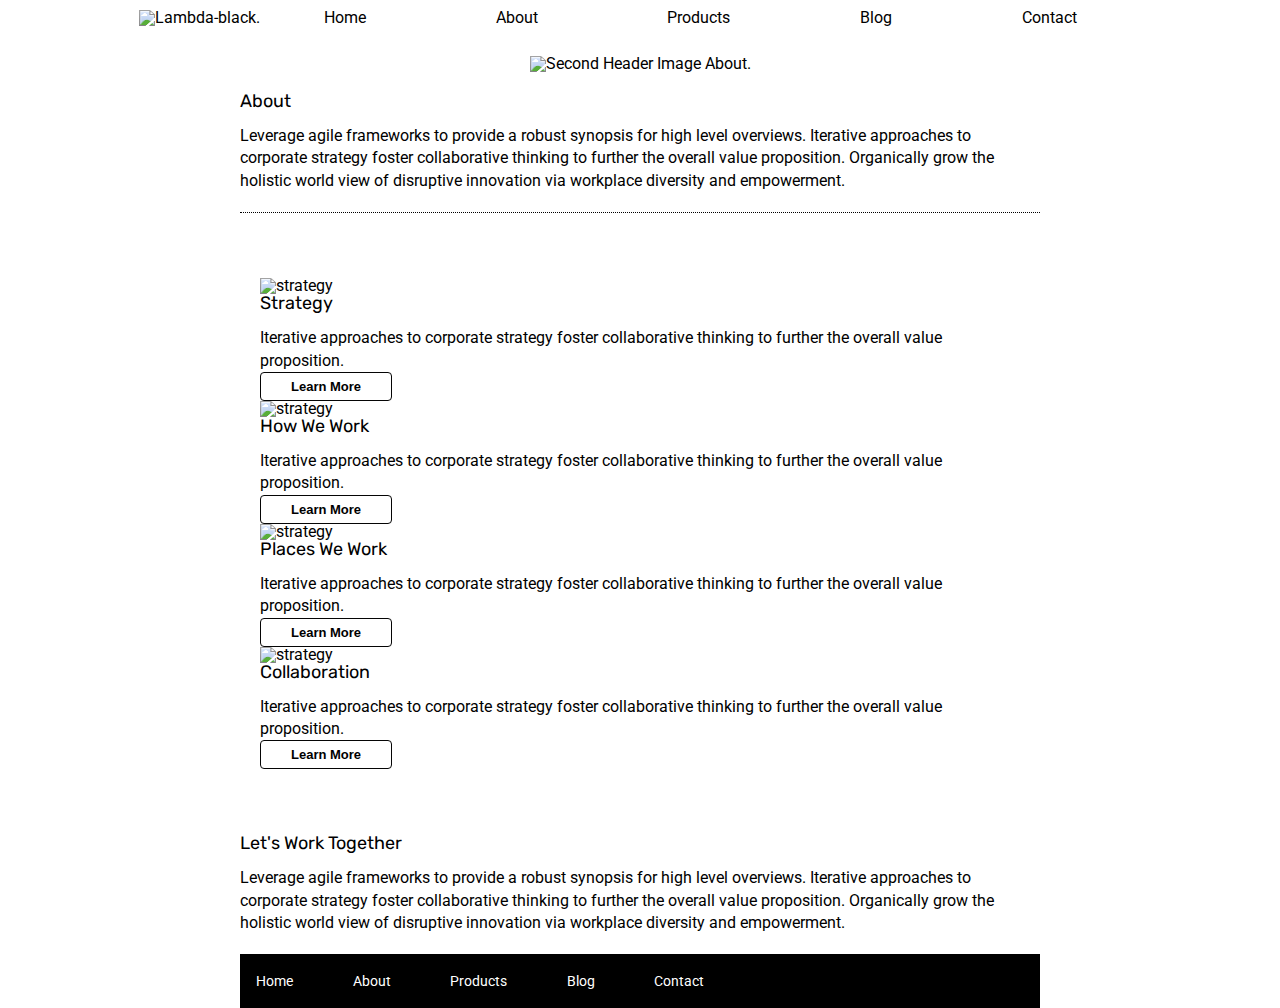
==== about.html @ f49e17aa "first push to my first sprint challenge, still WIP" ====
<!doctype html>

<html lang="en">
<head>
  <meta charset="utf-8">

  <title>Sprint Challenge - About</title>

  <link href="https://fonts.googleapis.com/css?family=Roboto|Rubik" rel="stylesheet">
  <link rel="stylesheet" href="css/index.css">

</head>

<body>
  <header>
    
     <img class="logo" src="img/lambda-black.png" alt="Lambda-black.">
     <nav >
         <a href="index.html">Home</a>
         <a href="about.html">About</a>
         <a href="#">Products</a>
         <a href="#">Blog</a>
         <a href="#">Contact</a>
      </nav>
      
    </header>

    <div class="second-header-img-about">
        <img class="second-header-img-about" src="img/jumbo-about.png" alt="Second Header Image About.">
    </div>

    <div class="container about-page">
      
        <div class="about-par">
          <h5>About</h5>

          <p>Leverage agile frameworks to provide a robust synopsis for high level overviews. Iterative approaches to corporate strategy foster collaborative thinking to further the overall value proposition. Organically grow the holistic world view of disruptive innovation via workplace diversity and empowerment.</p>
        </div>
        <div class="mid">
        <div class="strategy-par">
          <img src="img/about-plan.png" alt="strategy">
          
          <h5>Strategy</h5>
          
          <p>Iterative approaches to corporate strategy foster collaborative thinking to further the overall value proposition.</p>
          
          <a href="#" class="myButton">Learn More</a>
        </div>

        <div class="how-we-work-par">
          <img src="img/about-working.png" alt="strategy">
        
          <h5>How We Work</h5>
          
          <p>Iterative approaches to corporate strategy foster collaborative thinking to further the overall value proposition.</p>

          <a href="#" class="myButton">Learn More</a>
        
        </div>

        <div class="places-we-work-par">
          <img src="img/about-office.png" alt="strategy">
          
          <h5>Places We Work</h5>

          <p>Iterative approaches to corporate strategy foster collaborative thinking to further the overall value proposition.</p>
          
          <a href="#" class="myButton">Learn More</a>

        </div>
        <div class="collaboration-par">
          <img src="img/about-meeting.png" alt="strategy">
          
          <h5>Collaboration</h5>
          
          <p>Iterative approaches to corporate strategy foster collaborative thinking to further the overall value proposition.</p>

          <a href="#" class="myButton">Learn More</a>
        </div>
      </div>
      
      <div class="lets-work-together-par">
        <h5>Let's Work Together</h5>

        <p>Leverage agile frameworks to provide a robust synopsis for high level overviews. Iterative approaches to corporate strategy foster collaborative thinking to further the overall value proposition. Organically grow the holistic world view of disruptive innovation via workplace diversity and empowerment.</p>
      </div>

      <footer>
        <nav>
          <a href="index.html">Home</a>
          <a href="#">About</a>
          <a href="#">Products</a>
          <a href="#">Blog</a>
          <a href="#">Contact</a>
        </nav>
      </footer>
    </div><!-- container -->        
</body>
</html>
---- css/index.css ----
/* http://meyerweb.com/eric/tools/css/reset/ 
   v2.0 | 20110126
   License: none (public domain)
*/

html, body, div, span, applet, object, iframe,
h1, h2, h3, h4, h5, h6, p, blockquote, pre,
a, abbr, acronym, address, big, cite, code,
del, dfn, em, img, ins, kbd, q, s, samp,
small, strike, strong, sub, sup, tt, var,
b, u, i, center,
dl, dt, dd, ol, ul, li,
fieldset, form, label, legend,
table, caption, tbody, tfoot, thead, tr, th, td,
article, aside, canvas, details, embed, 
figure, figcaption, footer, header, hgroup, 
menu, nav, output, ruby, section, summary,
time, mark, audio, video {
	margin: 0;
	padding: 0;
	border: 0;
	font-size: 100%;
	font: inherit;
	vertical-align: baseline;
}
/* HTML5 display-role reset for older browsers */
article, aside, details, figcaption, figure, 
footer, header, hgroup, menu, nav, section {
	display: block;
}
body {
	line-height: 1;
}
ol, ul {
	list-style: none;
}
blockquote, q {
	quotes: none;
}
blockquote:before, blockquote:after,
q:before, q:after {
	content: '';
	content: none;
}
table {
	border-collapse: collapse;
	border-spacing: 0;
}

* {
    box-sizing: border-box;
}

html, body {
    height: 100%;
    font-family: 'Roboto', sans-serif;
}

h1, h2, h3, h4, h5 {
    font-size: 18px;
    margin-bottom: 15px;
    font-family: 'Rubik', sans-serif;
}

p {
    line-height: 1.4;
}

.container {
    width: 800px;
    margin: 0 auto;
}

.top-content {
    display: flex;
    flex-wrap: wrap;
    justify-content: space-evenly;
    margin-bottom: 20px;
    border-bottom: 1px dashed black;
}

.top-content .text-container {
    width: 48%;
    padding: 0 1%;
    padding-bottom: 20px;  
}

.middle-content {
    margin-bottom: 20px;
    border-bottom: 1px dashed black;
}

.middle-content h2 {
    padding: 0 2%;
    margin-bottom: 0;
}

.middle-content .boxes {
    display: flex;
    flex-wrap: wrap;
    justify-content: space-evenly;
}

.middle-content .boxes .items {
    width: 12.5%;
    height: 100px;
    background: black;
    margin: 20px 2.5%;
    color: white;
    display: flex;
    align-items: center;
    justify-content: center;
}

.bottom-content {
    display: flex;
    margin: 0 2% 20px;
    justify-content: space-around;
}

.bottom-content .text-container {
    padding-right: 4%;
}

.bottom-content .text-container:last-child {
    padding-right: 0;
}

footer {
    width: 100%;
    background: black;
}

footer nav {
    width: 60%;
    display: flex;
    justify-content: space-between;
    align-items: center;
    padding: 20px 2%;
    font-size: 14px;
}

footer nav a {
    color: white;
    text-decoration: none;
}

/* My Code starts here for index.html */

header {
    display: flex;
    flex-direction: row;
    justify-content: center;
    align-items: center;
    padding: 10px;
    margin-bottom: 20px;
    /* border: solid red; */
}

header nav {
    display: flex;
	justify-content: space-around;
    list-style-type: none;
    align-self: flex-end;
    /* border: solid red; */
	color: grey;
	width: 70%;
}

nav a {
	text-decoration: none;
	color: black;
	
}

.second-header-img {
    display: flex;
    justify-content: center;
    margin-bottom: 10px;
}

.middle-content .boxes .box-1 { background: teal; }
.middle-content .boxes .box-2 { background: gold; }
.middle-content .boxes .box-3 { background: cadetblue; }
.middle-content .boxes .box-4 { background: coral; }
.middle-content .boxes .box-5 { background: crimson; }
.middle-content .boxes .box-6 { background: forestgreen; }
.middle-content .boxes .box-7 { background: darkorchid; }
.middle-content .boxes .box-8 { background: hotpink; }
.middle-content .boxes .box-9 { background: indigo; }
.middle-content .boxes .box-10 { background: dodgerblue; }

/* My code starts here for about.html */

.second-header-img-about {
    display: flex;
    justify-content: center;
    margin-bottom: 10px;
}

.about-page {
    /* border: 1px dotted red; */
    display: flex;
    /* align-items: center; */
    /* justify-content: center; */
    flex-wrap: wrap;
}

.about-par {
    margin-bottom: 20px;
    /* border: solid red; */
    padding-bottom: 20px;
    border-bottom: thin dotted black;
} 

.lets-work-together-par {
    margin-top: 20px;
    /* border: solid red; */
    padding-bottom: 20px;
}

.mid {
    /* border: solid red; */
    display: flex;
    padding: 20px;
    width: 100%;
    margin: 25px auto;
    /* justify-content: space-evenly; */
    align-content: space-around;
    flex-flow: column wrap ;
    

}

 /* .strategy-par {
    width: 400px;
    height: 220px;
    padding: 20px;
    margin: 20px auto;
    border: solid dotted green;
} */
/* .how-we-work-par {
    padding: auto;
    width: 400px;
    border: solid red;
}
.places-we-work-par {
    padding: auto;
    width: 400px;
    border: solid red;
}

.collaboration-par {
    padding: auto;
    width: 400px;
    border: solid red;
}  */

.myButton {
	border-radius:4px;
	border:1px solid #050505;
	display:inline-block;
	color:#000000;
	font-family:Arial;
	font-size:13px;
	font-weight:bold;
	padding:7px 30px;
	text-decoration:none;
}
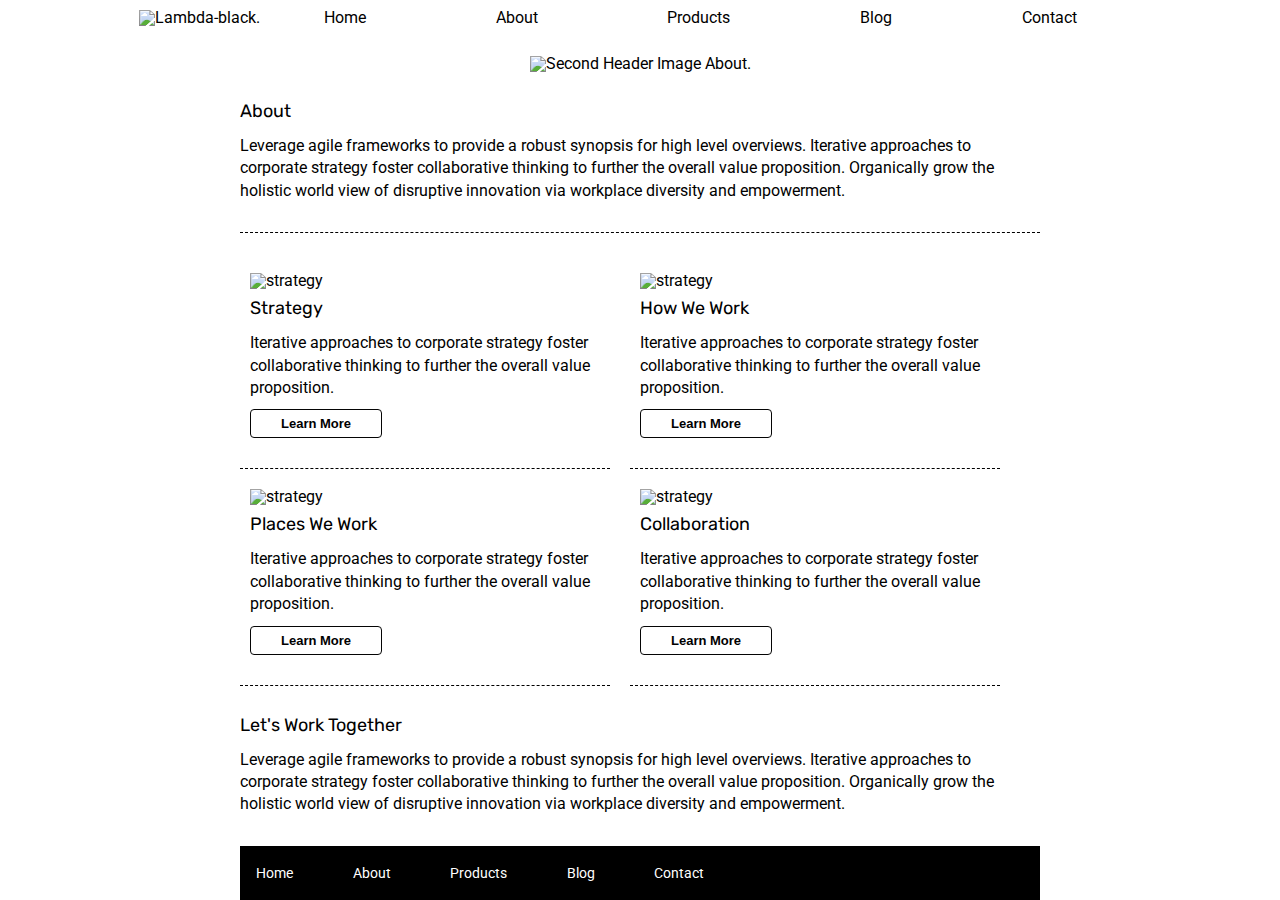
==== commit ce89906d: "Completed the sprint challenge"" ====
--- a/about.html
+++ b/about.html
@@ -36,48 +36,50 @@
 
           <p>Leverage agile frameworks to provide a robust synopsis for high level overviews. Iterative approaches to corporate strategy foster collaborative thinking to further the overall value proposition. Organically grow the holistic world view of disruptive innovation via workplace diversity and empowerment.</p>
         </div>
+
         <div class="mid">
-        <div class="strategy-par">
-          <img src="img/about-plan.png" alt="strategy">
+
+          <div class="strategy-par">
+            <img src="img/about-plan.png" alt="strategy">
+            
+            <h5>Strategy</h5>
+            
+            <p>Iterative approaches to corporate strategy foster collaborative thinking to further the overall value proposition.</p>
+            
+            <a href="#" class="myButton">Learn More</a>
+          </div>
+
+          <div class="how-we-work-par">
+            <img src="img/about-working.png" alt="strategy">
           
-          <h5>Strategy</h5>
+            <h5>How We Work</h5>
+            
+            <p>Iterative approaches to corporate strategy foster collaborative thinking to further the overall value proposition.</p>
+
+            <a href="#" class="myButton">Learn More</a>
           
-          <p>Iterative approaches to corporate strategy foster collaborative thinking to further the overall value proposition.</p>
-          
-          <a href="#" class="myButton">Learn More</a>
+          </div>
+
+          <div class="places-we-work-par">
+            <img src="img/about-office.png" alt="strategy">
+            
+            <h5>Places We Work</h5>
+
+            <p>Iterative approaches to corporate strategy foster collaborative thinking to further the overall value proposition.</p>
+            
+            <a href="#" class="myButton">Learn More</a>
+
+          </div>
+          <div class="collaboration-par">
+            <img src="img/about-meeting.png" alt="strategy">
+            
+            <h5>Collaboration</h5>
+            
+            <p>Iterative approaches to corporate strategy foster collaborative thinking to further the overall value proposition.</p>
+
+            <a href="#" class="myButton">Learn More</a>
+          </div>
         </div>
-
-        <div class="how-we-work-par">
-          <img src="img/about-working.png" alt="strategy">
-        
-          <h5>How We Work</h5>
-          
-          <p>Iterative approaches to corporate strategy foster collaborative thinking to further the overall value proposition.</p>
-
-          <a href="#" class="myButton">Learn More</a>
-        
-        </div>
-
-        <div class="places-we-work-par">
-          <img src="img/about-office.png" alt="strategy">
-          
-          <h5>Places We Work</h5>
-
-          <p>Iterative approaches to corporate strategy foster collaborative thinking to further the overall value proposition.</p>
-          
-          <a href="#" class="myButton">Learn More</a>
-
-        </div>
-        <div class="collaboration-par">
-          <img src="img/about-meeting.png" alt="strategy">
-          
-          <h5>Collaboration</h5>
-          
-          <p>Iterative approaches to corporate strategy foster collaborative thinking to further the overall value proposition.</p>
-
-          <a href="#" class="myButton">Learn More</a>
-        </div>
-      </div>
       
       <div class="lets-work-together-par">
         <h5>Let's Work Together</h5>
--- a/css/index.css
+++ b/css/index.css
@@ -198,19 +198,11 @@
     margin-bottom: 10px;
 }
 
-.about-page {
-    /* border: 1px dotted red; */
-    display: flex;
-    /* align-items: center; */
-    /* justify-content: center; */
-    flex-wrap: wrap;
-}
-
 .about-par {
     margin-bottom: 20px;
     /* border: solid red; */
     padding-bottom: 20px;
-    border-bottom: thin dotted black;
+    border-bottom:thin dashed black;
 } 
 
 .lets-work-together-par {
@@ -220,41 +212,54 @@
 }
 
 .mid {
-    /* border: solid red; */
-    display: flex;
-    padding: 20px;
+    display: flex;
     width: 100%;
-    margin: 25px auto;
-    /* justify-content: space-evenly; */
-    align-content: space-around;
-    flex-flow: column wrap ;
-    
-
-}
-
- /* .strategy-par {
-    width: 400px;
-    height: 220px;
-    padding: 20px;
-    margin: 20px auto;
-    border: solid dotted green;
-} */
-/* .how-we-work-par {
-    padding: auto;
-    width: 400px;
-    border: solid red;
-}
+    flex-flow: row wrap ;
+}
+
+ .strategy-par { 
+
+    width: 370px;
+    margin-right: 20px;
+    padding: 10px;
+    padding-top: 20px;
+    padding-bottom: 30px;
+    /* border: dotted thin green; */
+    border-bottom: thin dashed black;
+
+} 
+
+.how-we-work-par {
+    width: 370px;
+    margin-right: 20px;
+    padding: 10px;
+    padding-top: 20px;
+    padding-bottom: 30px;
+    /* border: dotted thin green; */
+    border-bottom: thin dashed black;
+}
+
 .places-we-work-par {
-    padding: auto;
-    width: 400px;
-    border: solid red;
+    width: 370px;
+    margin-right: 20px;
+    padding: 10px;
+    padding-top: 20px;
+    padding-bottom: 30px;
+    /* border: dotted thin green; */
+    border-bottom: thin dashed black;
 }
 
 .collaboration-par {
-    padding: auto;
-    width: 400px;
-    border: solid red;
-}  */
+
+
+    width: 370px;
+    margin-right: 20px;
+    padding: 10px;
+    padding-top: 20px;
+    padding-bottom: 30px;
+    /* border: dotted thin green; */
+    border-bottom: thin dashed black;
+} 
 
 .myButton {
 	border-radius:4px;
@@ -265,5 +270,13 @@
 	font-size:13px;
 	font-weight:bold;
 	padding:7px 30px;
-	text-decoration:none;
-}
+    text-decoration:none;
+}
+
+* p { 
+    padding-bottom: 10px;
+} 
+
+* h5 {
+    padding-top: 10px;
+}
